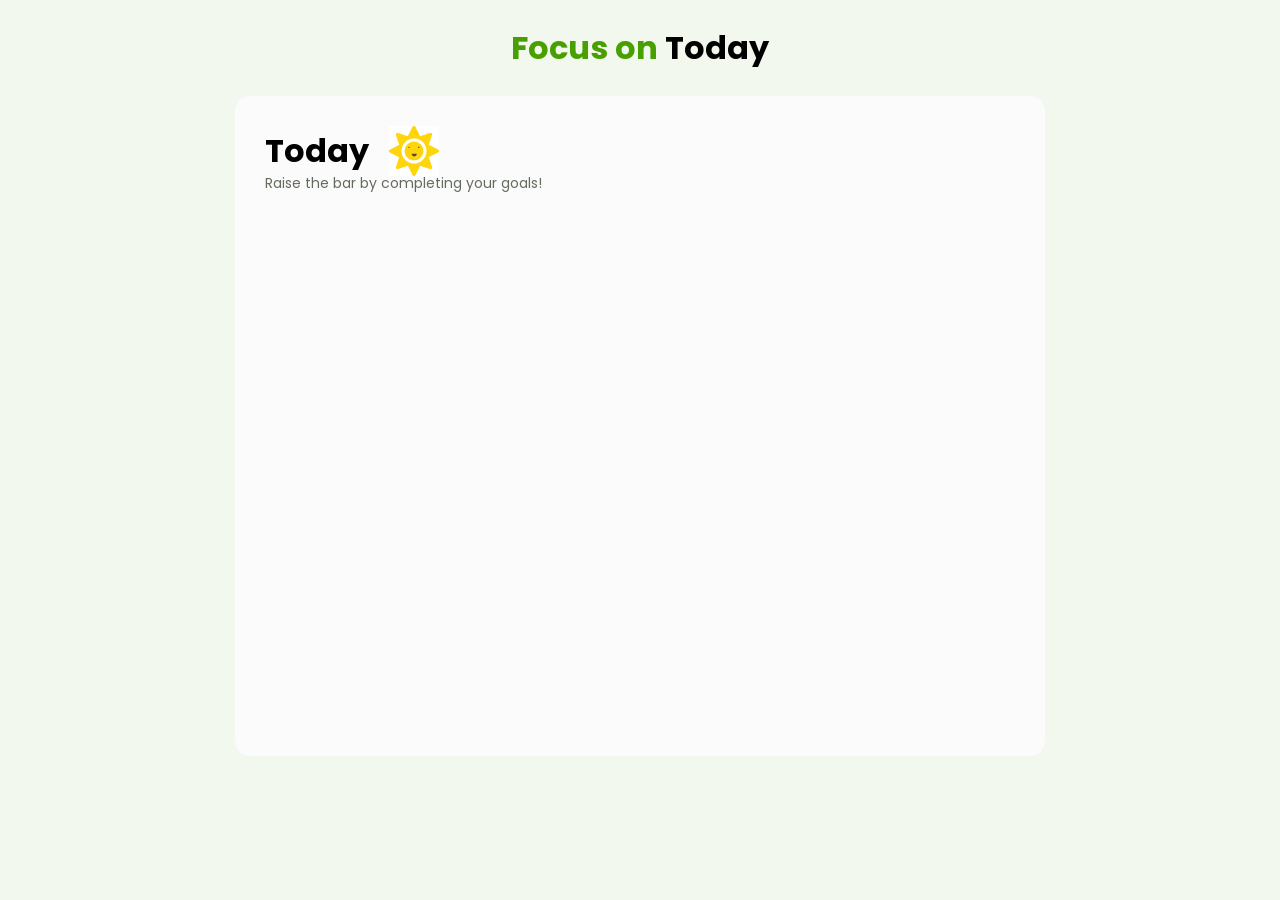
==== Focus on Today/index.html @ 36eedd75 "first commit" ====
<!DOCTYPE html>
<html lang="en">
<head>
    <meta charset="UTF-8">
    <meta name="viewport" content="width=device-width, initial-scale=1.0">
    <title>Document</title>
    <link href="https://fonts.googleapis.com/css2?family=Poppins&display=swap" rel="stylesheet">
    <link rel="stylesheet" href="style.css">

</head>
<body>
    <div class="heading">
        <h1 class="green">Focus on</h1>
        <h1>&nbsp;Today</h1>
    </div>
    <div class="container">
        <div class="heading-2">
            <h2>Today</h2>
            <img class="sun-img" src="Sun.jpg" alt="">
        </div>
        <div>
            <p class="para-1">Raise the bar by completing your goals!</p>
            <div class="progress-bar"></div>
        </div>
        
    </div>
    

    <script src="script.js"></script>
</body>
</html>
---- Focus on Today/style.css ----
* {
    margin: 0;
    padding: 0;
    box-sizing: border-box;
}

body {
    background-color: rgba(72, 163, 0, 0.07);
    font-family: 'Poppins', sans-serif;
    display: flex;
    justify-content: center;
    align-items: center;
    flex-direction: column;
}

.heading {
    display: flex;
    justify-content: center;
    align-items: center;
    top: 36px;
    height: 96px;
}

.green {
    color: rgb(72, 160, 0);
}

.container {
    background-color: rgba(251, 251, 251, 1);
    height: 660px;
    width: 810px;
    border-radius: 15px;
    padding: 30px;
}

h2 {
    font-family: Poppins;
    font-weight: 700;
    font-style: Bold;
    font-size: 32px;
    line-height: 100%;
    letter-spacing: 0%;
    vertical-align: middle;
    color: rgba(0, 0, 0, 1);
}

.heading-2 {
    display: flex;
    justify-content: start;
    align-items: center;
    gap: 20px;

}

.para-1 {
    width: 320px;
    height: 28px;
    top: 284px;
    left: 434px;
    opacity: 1px;
    color: rgb(100, 109, 93);
    font-weight: 400;
    font-style: normal;
    font-size: 14px;
    line-height: 100%;
    letter-spacing: 0%;
    vertical-align: middle;
}

.progress-bar{
    
}
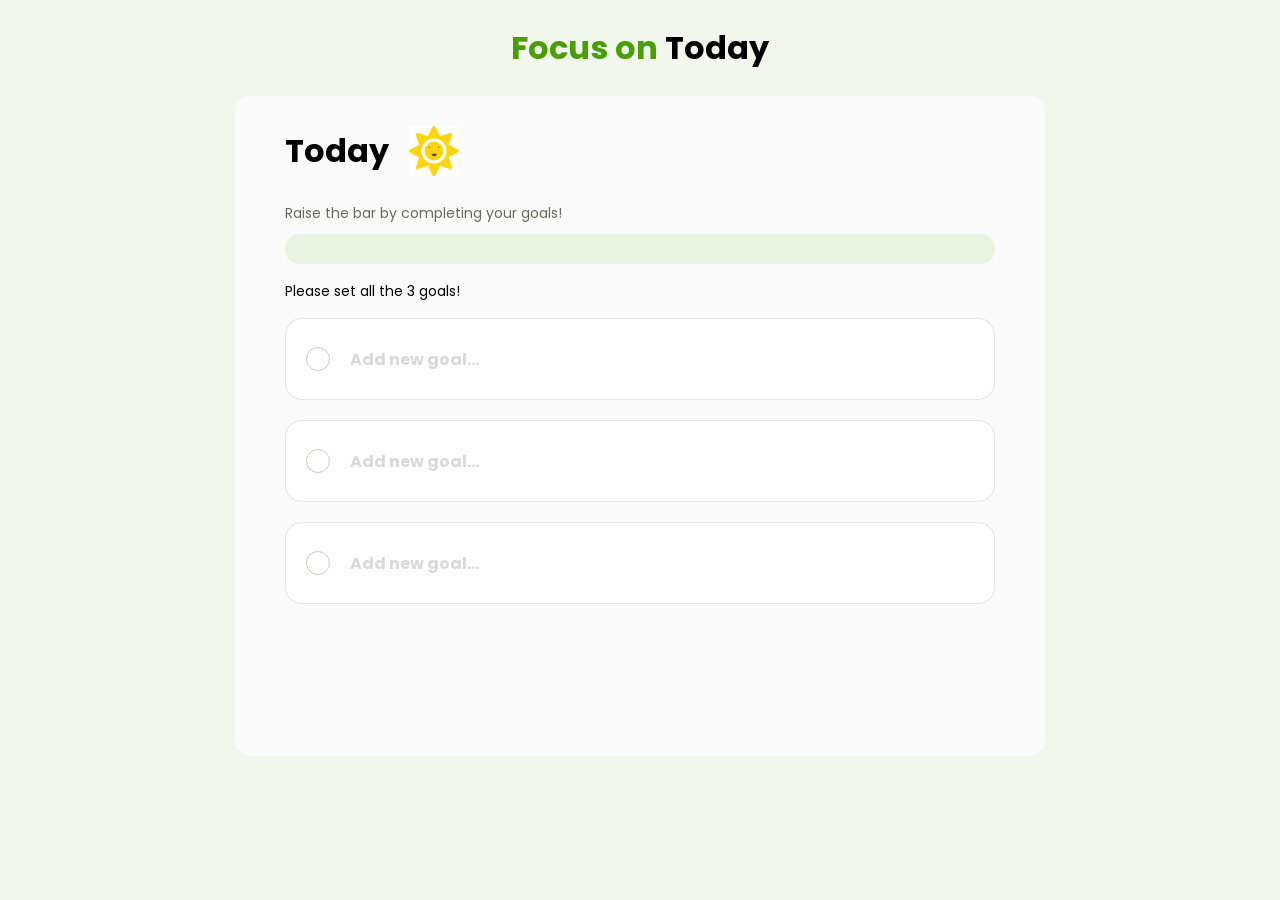
==== commit a97e248f: "made UI" ====
--- a/Focus on Today/index.html
+++ b/Focus on Today/index.html
@@ -18,9 +18,25 @@
             <h2>Today</h2>
             <img class="sun-img" src="Sun.jpg" alt="">
         </div>
-        <div>
+        <div class="progress-info">
             <p class="para-1">Raise the bar by completing your goals!</p>
             <div class="progress-bar"></div>
+            <p class="warning-message">Please set all the 3 goals!</p>
+        </div>
+
+        <div class="input-boxes">
+            <div class="box box1">
+                <div class="checkbox"></div>
+                <h4>Add new goal...</h4>
+            </div>
+            <div class="box box2">
+                <div class="checkbox"></div>
+                <h4>Add new goal...</h4>
+            </div>
+            <div class="box box3">
+                <div class="checkbox"></div>
+                <h4>Add new goal...</h4>
+            </div>
         </div>
         
     </div>
--- a/Focus on Today/style.css
+++ b/Focus on Today/style.css
@@ -30,7 +30,7 @@
     height: 660px;
     width: 810px;
     border-radius: 15px;
-    padding: 30px;
+    padding: 30px 50px;
 }
 
 h2 {
@@ -49,6 +49,10 @@
     justify-content: start;
     align-items: center;
     gap: 20px;
+}
+
+.progress-info {
+    margin-top: 30px;
 
 }
 
@@ -67,6 +71,57 @@
     vertical-align: middle;
 }
 
-.progress-bar{
-    
+.progress-bar {
+    width: 100%;
+    height: 30px;
+    background-color: rgba(72, 163, 0, 0.1);
+    border-radius: 15px;
+}
+
+.warning-message {
+    font-family: Poppins;
+    font-weight: 400;
+    font-style: Regular;
+    font-size: 14px;
+    line-height: 100%;
+    letter-spacing: 0%;
+    vertical-align: middle;
+    margin-top: 20px;
+}
+
+/* .input-boxes {} */
+
+.box {
+
+    display: flex;
+    justify-content: start;
+    align-items: center;
+    gap: 20px;
+    width: 100%;
+    height: 82px;
+    top: 676px;
+    left: 432px;
+    opacity: 1;
+    border-radius: 17px;
+    border-width: 1px;
+    background-color: rgba(255, 255, 255, 1);
+    border: 1px solid rgba(0, 0, 0, 0.1);
+    margin: 20px 0 20px 0;
+}
+
+.checkbox {
+    margin-left: 20px;
+    border-radius: 50%;
+    width: 24px;
+    height: 24px;
+    top: 577px;
+    left: 454px;
+    opacity: 1;
+    border-width: 2px;
+    border:1px solid rgba(97, 72, 28, 0.3);
+}
+
+h4 {
+    color: rgba(217, 217, 217, 1);
+
 }
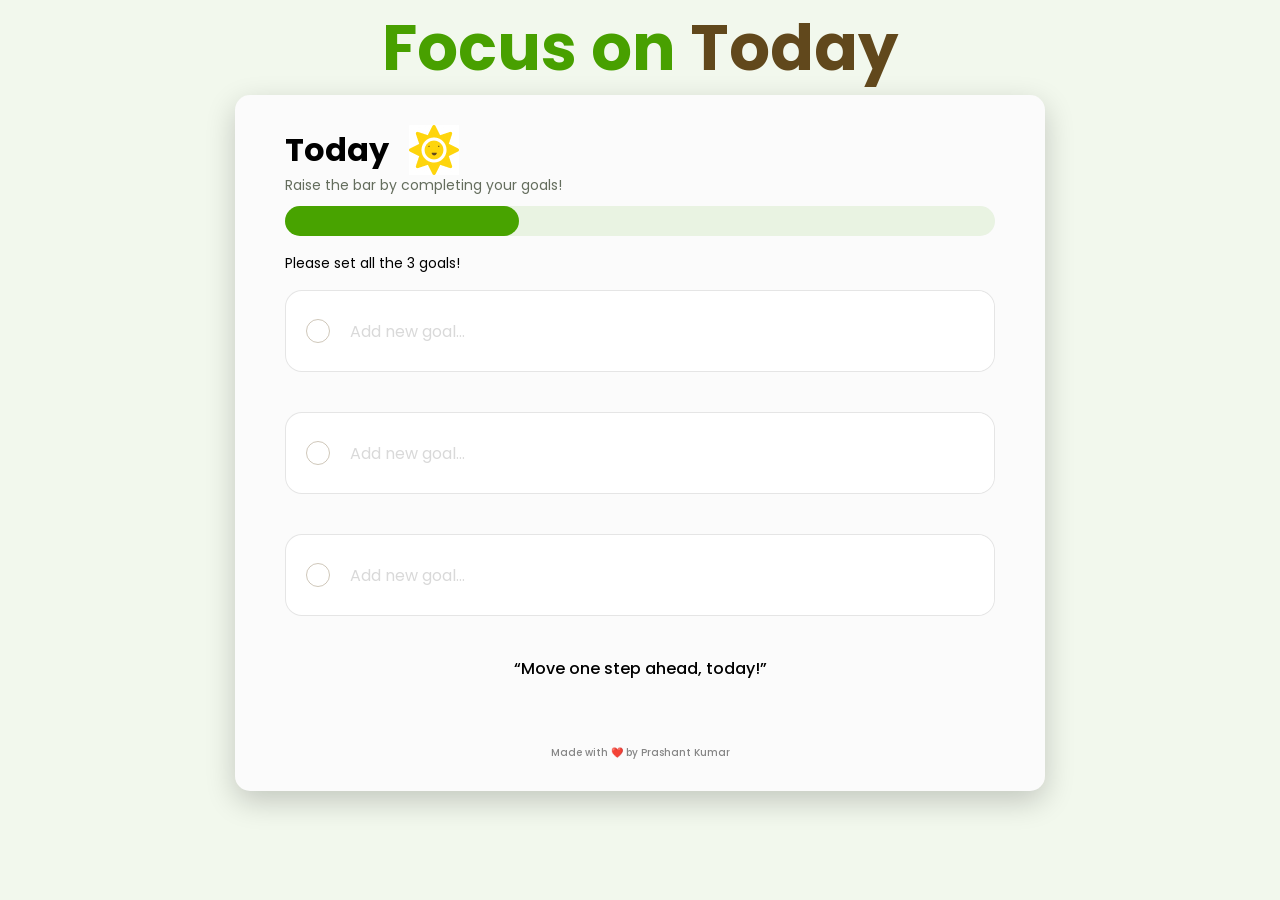
==== commit 37d9ccd4: "updated UI and made responsive" ====
--- a/Focus on Today/index.html
+++ b/Focus on Today/index.html
@@ -1,47 +1,52 @@
 <!DOCTYPE html>
 <html lang="en">
+
 <head>
     <meta charset="UTF-8">
     <meta name="viewport" content="width=device-width, initial-scale=1.0">
     <title>Document</title>
-    <link href="https://fonts.googleapis.com/css2?family=Poppins&display=swap" rel="stylesheet">
+    <link href="https://fonts.googleapis.com/css2?family=Poppins:wght@400;500;600;700&display=swap" rel="stylesheet">
     <link rel="stylesheet" href="style.css">
 
 </head>
+
 <body>
-    <div class="heading">
-        <h1 class="green">Focus on</h1>
-        <h1>&nbsp;Today</h1>
-    </div>
-    <div class="container">
-        <div class="heading-2">
-            <h2>Today</h2>
-            <img class="sun-img" src="Sun.jpg" alt="">
+    <main>
+        <h1 class="heading">Focus on <span>Today</span></h1>
+
+        <div class="container">
+            <div class="heading-2">
+                <h2>Today</h2>
+                <img class="sun-img" src="images/Sun.jpg" alt="">
+            </div>
+
+            <p class="para-1">Raise the bar by completing your goals!</p>
+            <div class="progress-bar">
+                <div class="progress-value"></div>
+            </div>
+            <p class="warning-message">Please set all the 3 goals!</p>
+
+
+            <div class="input-boxes">
+                <div class="box">
+                    <div class="checkbox"></div>
+                    <input class="goal-input" type="text" placeholder="Add new goal...">
+                </div>
+                <div class="box">
+                    <div class="checkbox"></div>
+                    <input class="goal-input" type="text" placeholder="Add new goal...">
+                </div>
+                <div class="box">
+                    <div class="checkbox"></div>
+                    <input class="goal-input" type="text" placeholder="Add new goal...">
+                </div>
+            </div>
+            <p class="quote">“Move one step ahead, today!”</p>
+            <p class="author">Made with ❤️ by Prashant Kumar</p>
         </div>
-        <div class="progress-info">
-            <p class="para-1">Raise the bar by completing your goals!</p>
-            <div class="progress-bar"></div>
-            <p class="warning-message">Please set all the 3 goals!</p>
-        </div>
-
-        <div class="input-boxes">
-            <div class="box box1">
-                <div class="checkbox"></div>
-                <h4>Add new goal...</h4>
-            </div>
-            <div class="box box2">
-                <div class="checkbox"></div>
-                <h4>Add new goal...</h4>
-            </div>
-            <div class="box box3">
-                <div class="checkbox"></div>
-                <h4>Add new goal...</h4>
-            </div>
-        </div>
-        
-    </div>
-    
+    </main>
 
     <script src="script.js"></script>
 </body>
+
 </html>
--- a/Focus on Today/style.css
+++ b/Focus on Today/style.css
@@ -9,37 +9,46 @@
     font-family: 'Poppins', sans-serif;
     display: flex;
     justify-content: center;
-    align-items: center;
-    flex-direction: column;
+}
+
+main {
+    width: 100%;
+    padding: 0 20px;
+    margin-bottom: 20px;
 }
 
 .heading {
-    display: flex;
-    justify-content: center;
-    align-items: center;
-    top: 36px;
-    height: 96px;
+    font-weight: 700;
+    font-weight: bold;
+    font-size: 64px;
+    text-align: center;
+
 }
 
-.green {
+.heading {
     color: rgb(72, 160, 0);
+}
+
+.heading span {
+    color: rgba(97, 72, 28, 1);
 }
 
 .container {
     background-color: rgba(251, 251, 251, 1);
-    height: 660px;
-    width: 810px;
+    /* height: 660px;  */
+    max-width: 810px;
+    width: 100%;
+    margin-inline: auto;
     border-radius: 15px;
     padding: 30px 50px;
+    box-shadow: 0 10px 30px rgba(0, 0, 0, 0.2);
 }
 
 h2 {
-    font-family: Poppins;
+    font-family: 'Poppins', sans-serif;
     font-weight: 700;
     font-style: Bold;
     font-size: 32px;
-    line-height: 100%;
-    letter-spacing: 0%;
     vertical-align: middle;
     color: rgba(0, 0, 0, 1);
 }
@@ -57,56 +66,50 @@
 }
 
 .para-1 {
-    width: 320px;
-    height: 28px;
-    top: 284px;
-    left: 434px;
-    opacity: 1px;
     color: rgb(100, 109, 93);
     font-weight: 400;
     font-style: normal;
     font-size: 14px;
-    line-height: 100%;
-    letter-spacing: 0%;
-    vertical-align: middle;
+    margin-bottom: 10px;
 }
 
 .progress-bar {
-    width: 100%;
+
     height: 30px;
     background-color: rgba(72, 163, 0, 0.1);
+    border-radius: 15px;
+}
+
+.progress-value {
+    height: 100%;
+    width: 33%;
+    background-color: rgba(72, 163, 0, 1);
     border-radius: 15px;
 }
 
 .warning-message {
     font-family: Poppins;
     font-weight: 400;
-    font-style: Regular;
+
     font-size: 14px;
     line-height: 100%;
-    letter-spacing: 0%;
-    vertical-align: middle;
+
     margin-top: 20px;
 }
 
-/* .input-boxes {} */
-
 .box {
-
     display: flex;
     justify-content: start;
     align-items: center;
     gap: 20px;
-    width: 100%;
-    height: 82px;
-    top: 676px;
-    left: 432px;
-    opacity: 1;
+
+    min-height: 82px;
     border-radius: 17px;
     border-width: 1px;
     background-color: rgba(255, 255, 255, 1);
     border: 1px solid rgba(0, 0, 0, 0.1);
-    margin: 20px 0 20px 0;
+    margin: 20px 0 40px 0;
+
 }
 
 .checkbox {
@@ -114,14 +117,67 @@
     border-radius: 50%;
     width: 24px;
     height: 24px;
-    top: 577px;
-    left: 454px;
-    opacity: 1;
     border-width: 2px;
-    border:1px solid rgba(97, 72, 28, 0.3);
+    border: 1px solid rgba(97, 72, 28, 0.3);
+    flex-shrink: 0;
+    cursor: pointer;
 }
 
-h4 {
+.goal-input {
+    background-color: rgba(255, 255, 255, 1);
+    font-family: inherit;
+    font-size: 16px;
+    border: none;
+    outline: none;
+    flex-grow: 1;
+    align-self: stretch;
+    border-radius: 17px;
+}
+
+.goal-input::placeholder {
     color: rgba(217, 217, 217, 1);
+}
 
+.quote {
+    font-family: 'Poppins', sans-serif;
+    font-weight: 500;
+    text-align: center;
+}
+
+.author {
+    font-family: 'Poppins', sans-serif;
+    font-weight: 500;
+    text-align: center;
+    font-size: 10px;
+    color: rgba(133, 133, 133, 1);
+    margin-top: 64px;
+
+}
+
+@media (max-width: 768px) {
+    .heading {
+        font-size: 32px;
+    }
+
+    .container {
+        padding: 16px 20px;
+    }
+
+    .box {
+        min-height: 64px;
+        border-radius: 12px;
+        margin-bottom: 20px;
+    }
+
+    .checkbox {
+        width: 20px;
+        height: 20px;
+    }
+    h2{
+        font-size: 28px;
+    }
+    .sun-img{
+        height: 40px;
+        width: 40px;
+    }
 }
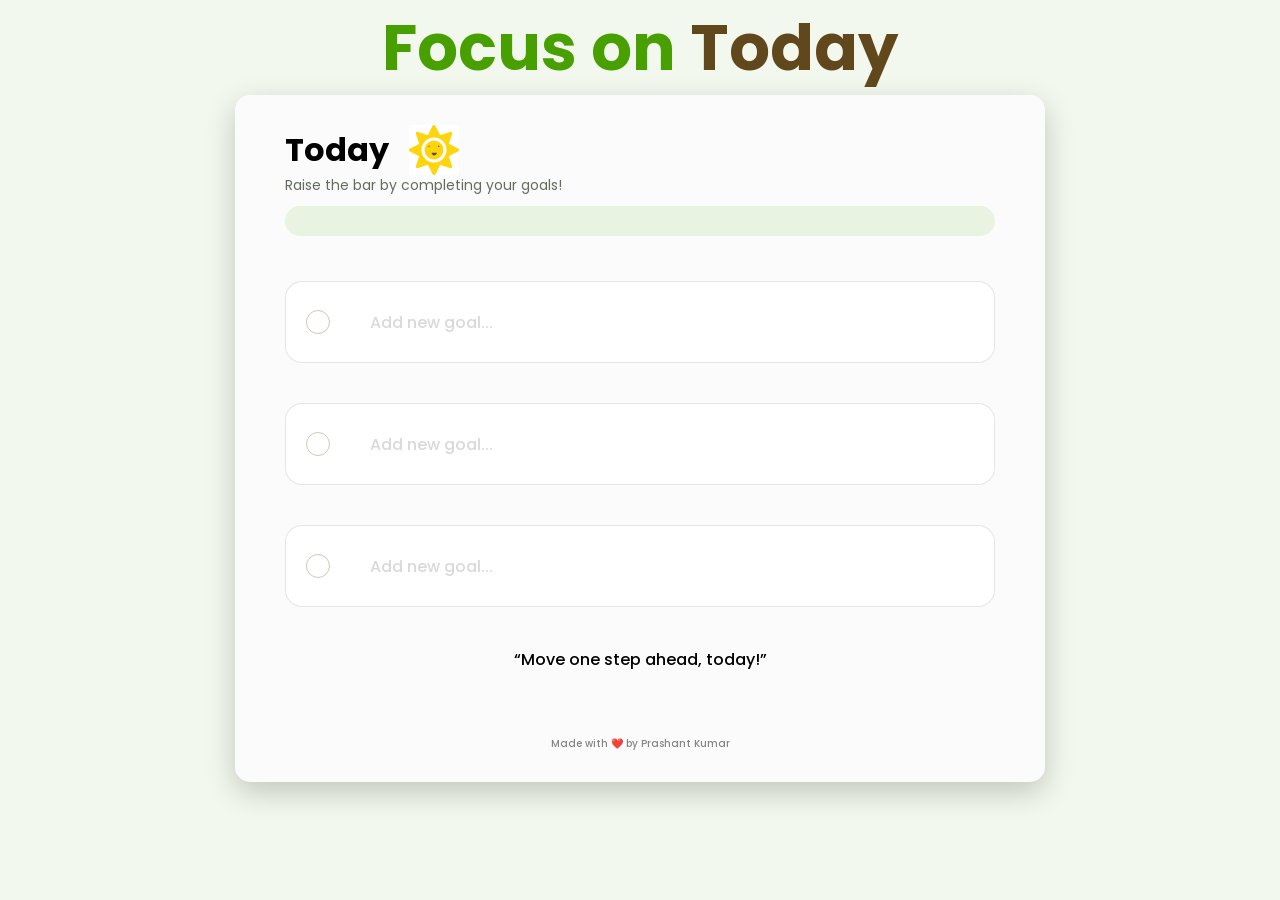
==== commit 13abf8ef: "integrated js" ====
--- a/Focus on Today/index.html
+++ b/Focus on Today/index.html
@@ -22,25 +22,33 @@
 
             <p class="para-1">Raise the bar by completing your goals!</p>
             <div class="progress-bar">
-                <div class="progress-value"></div>
+                <div class="progress-value">
+                    <p class="goal-progress">2/3 Completed</p>
+                </div>
+                <p class="warning-message">Please set all the 3 goals!</p>
             </div>
-            <p class="warning-message">Please set all the 3 goals!</p>
 
 
-            <div class="input-boxes">
-                <div class="box">
-                    <div class="checkbox"></div>
-                    <input class="goal-input" type="text" placeholder="Add new goal...">
+
+            <div class="box">
+                <div class="checkbox">
+                    <img class="check-icon" src="images/Vector 1.svg" alt="tick-image">
                 </div>
-                <div class="box">
-                    <div class="checkbox"></div>
-                    <input class="goal-input" type="text" placeholder="Add new goal...">
+                <input class="goal-input" type="text" placeholder="Add new goal...">
+            </div>
+            <div class="box">
+                <div class="checkbox">
+                    <img class="check-icon" src="images/Vector 1.svg" alt="tick-image">
                 </div>
-                <div class="box">
-                    <div class="checkbox"></div>
-                    <input class="goal-input" type="text" placeholder="Add new goal...">
+                <input class="goal-input" type="text" placeholder="Add new goal...">
+            </div>
+            <div class="box">
+                <div class="checkbox">
+                    <img class="check-icon" src="images/Vector 1.svg" alt="tick-image">
                 </div>
+                <input class="goal-input" type="text" placeholder="Add new goal...">
             </div>
+
             <p class="quote">“Move one step ahead, today!”</p>
             <p class="author">Made with ❤️ by Prashant Kumar</p>
         </div>
--- a/Focus on Today/style.css
+++ b/Focus on Today/style.css
@@ -74,27 +74,41 @@
 }
 
 .progress-bar {
-
+    
     height: 30px;
     background-color: rgba(72, 163, 0, 0.1);
     border-radius: 15px;
+    margin-bottom: 45px;
 }
 
 .progress-value {
+    display: flex;
+    align-items: center;
     height: 100%;
-    width: 33%;
+    width: 0%;
     background-color: rgba(72, 163, 0, 1);
     border-radius: 15px;
+    overflow: hidden;
+}
+
+.goal-progress{
+    color: rgba(238, 255, 224, 1);
+    margin-left: 10px;
+    font-size: 14px;
 }
 
 .warning-message {
-    font-family: Poppins;
+    font-family: 'Poppins', sans-serif;
     font-weight: 400;
-
+    color: rgba(255, 81, 81, 1);
     font-size: 14px;
     line-height: 100%;
-
     margin-top: 20px;
+    display: none;
+    position: absolute;
+}
+.show-warning .warning-message{
+    display: block;
 }
 
 .box {
@@ -102,7 +116,7 @@
     justify-content: start;
     align-items: center;
     gap: 20px;
-
+    
     min-height: 82px;
     border-radius: 17px;
     border-width: 1px;
@@ -121,17 +135,24 @@
     border: 1px solid rgba(97, 72, 28, 0.3);
     flex-shrink: 0;
     cursor: pointer;
+    display: flex;
+    justify-content: center;
+    align-items: center;
+    gap: 20px;
+    
 }
 
 .goal-input {
     background-color: rgba(255, 255, 255, 1);
     font-family: inherit;
     font-size: 16px;
+    font-weight: 500;
     border: none;
     outline: none;
     flex-grow: 1;
     align-self: stretch;
     border-radius: 17px;
+    margin-left: 20px;
 }
 
 .goal-input::placeholder {
@@ -154,6 +175,27 @@
 
 }
 
+.completed .checkbox {
+    background-color: rgba(72, 163, 0, 1);
+    border-color: rgba(72, 163, 0, 1);
+}
+
+.check-icon{
+    display: none;
+}
+
+.completed .check-icon{
+    display: block;
+    
+}
+
+.completed .goal-input{
+    color: rgba(72, 163, 0, 1);
+    text-decoration: line-through;
+}
+
+
+
 @media (max-width: 768px) {
     .heading {
         font-size: 32px;
@@ -180,4 +222,8 @@
         height: 40px;
         width: 40px;
     }
+    .goal-progress{
+        font-size: 10px;
+        margin-left: 6px;
+    }
 }
